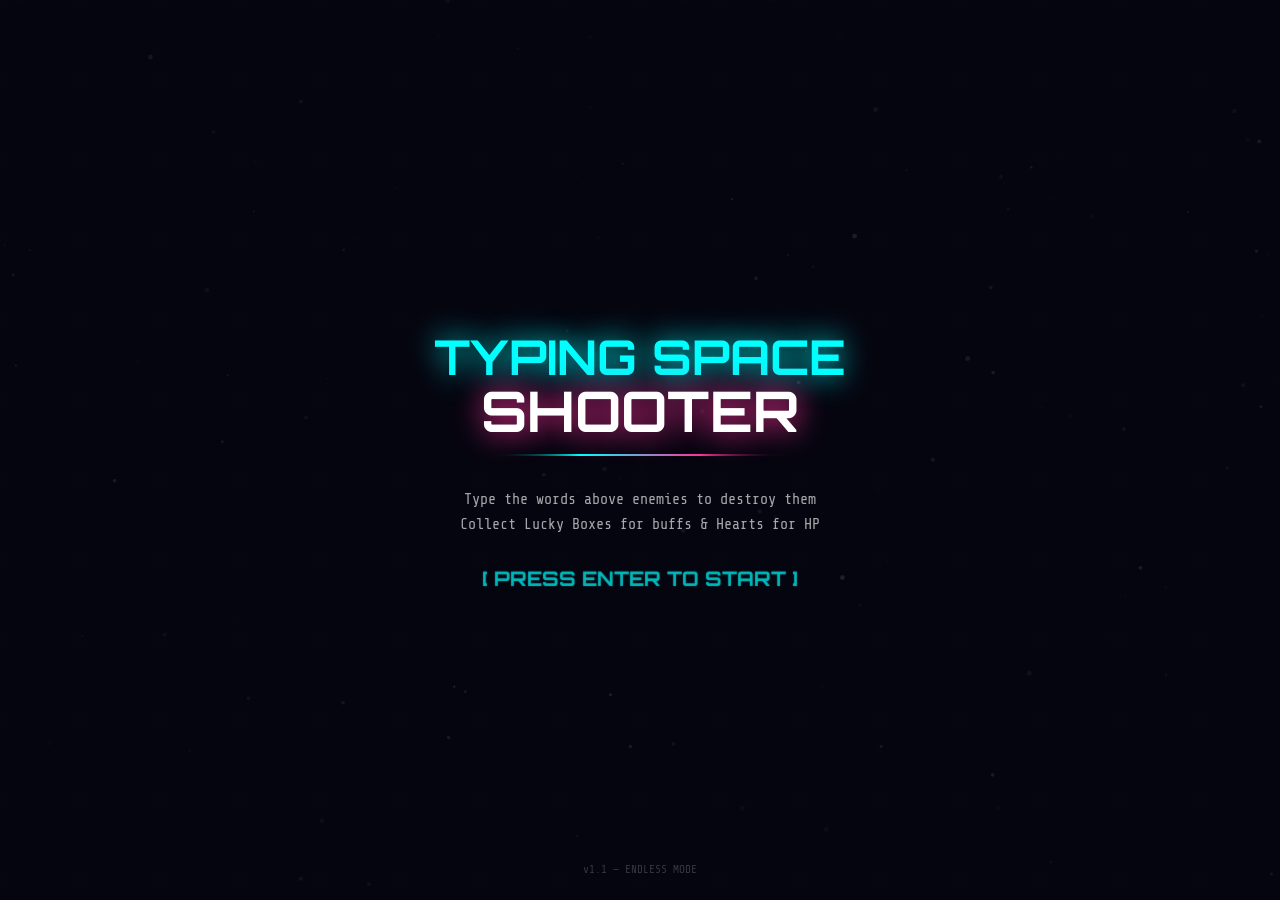
==== index.html @ d205c5cc "merubah setting, bahasa, fitur game skill unik" ====
<!DOCTYPE html>
<html lang="en">
<head>
  <meta charset="UTF-8">
  <meta name="viewport" content="width=device-width, initial-scale=1.0">
  <meta name="description" content="Vertical Typing Space Shooter - Type words to destroy aliens in this endless cyberpunk space shooter game.">
  <title>Typing Space Shooter</title>
  <link href="https://fonts.googleapis.com/css2?family=Orbitron:wght@400;700;900&family=Share+Tech+Mono&display=swap" rel="stylesheet">
  <link rel="stylesheet" href="css/style.css">
</head>
<body>
  <canvas id="gameCanvas"></canvas>



<script src="js/main.js"></script>
</body>
</html>
---- css/style.css ----
* { margin: 0; padding: 0; box-sizing: border-box; }
    body {
      background: #000;
      overflow: hidden;
      font-family: 'Orbitron', monospace;
      cursor: default;
      user-select: none;
    }
    canvas { display: block; }
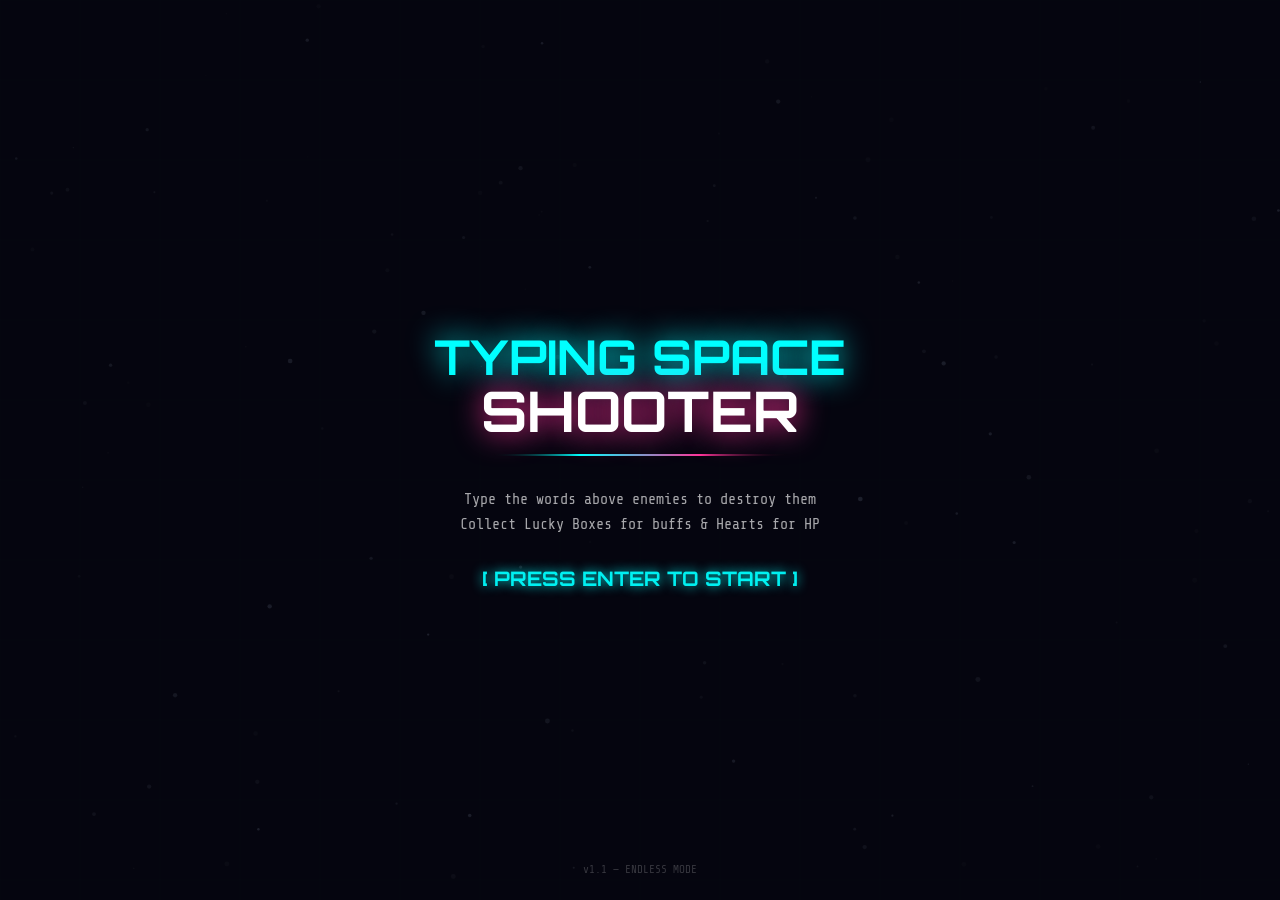
==== commit cd834d39: "Merge pull request #2 from Albar19/dev Dev" ====
--- a/index.html
+++ b/index.html
@@ -13,6 +13,6 @@
 
 
 
-<script src="js/main.js"></script>
+<script type="module" src="js/main.js"></script>
 </body>
 </html>
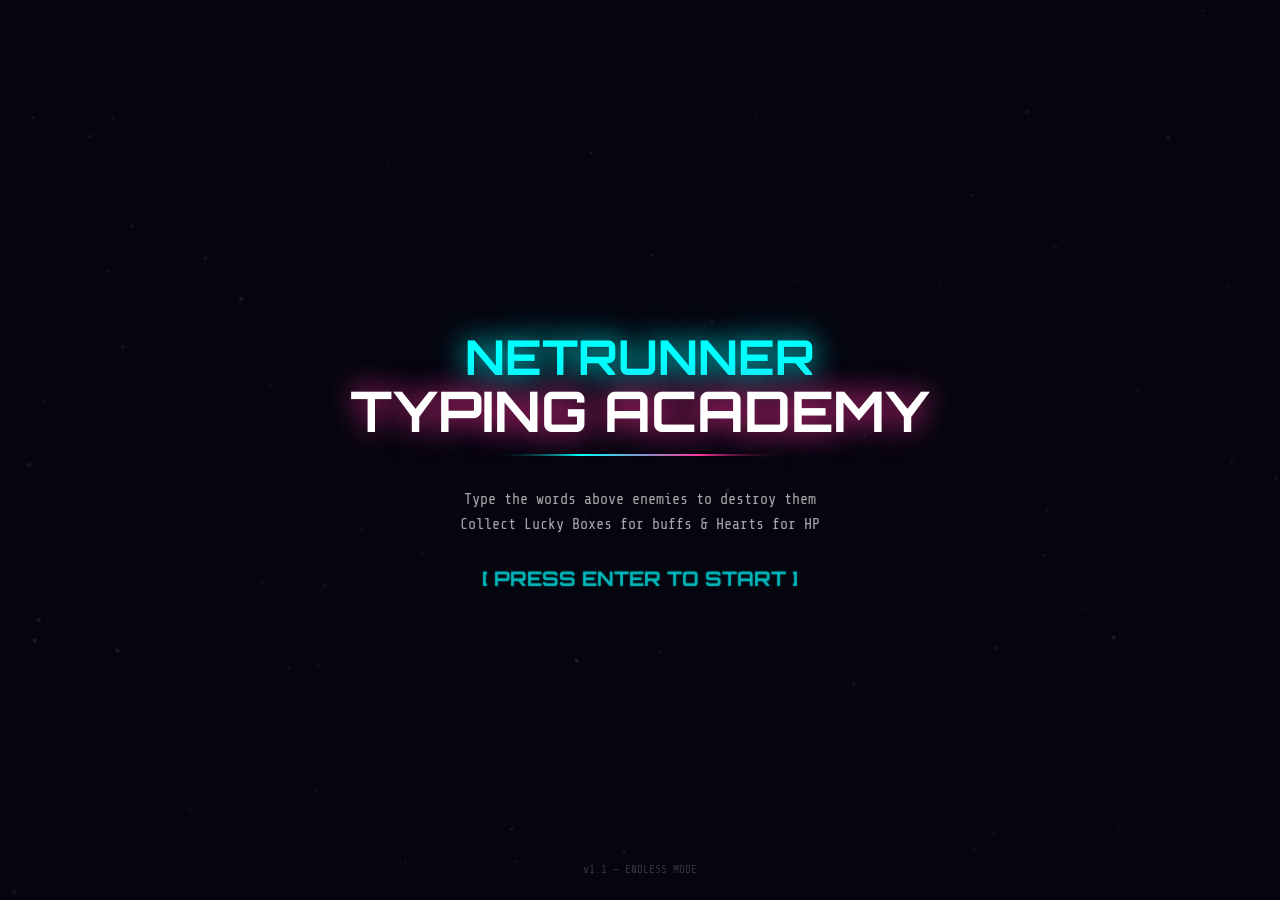
==== commit e44d68b3: "chore: rename game to NetRunner: Belajar Mengetik" ====
--- a/index.html
+++ b/index.html
@@ -3,8 +3,8 @@
 <head>
   <meta charset="UTF-8">
   <meta name="viewport" content="width=device-width, initial-scale=1.0">
-  <meta name="description" content="Vertical Typing Space Shooter - Type words to destroy aliens in this endless cyberpunk space shooter game.">
-  <title>Typing Space Shooter</title>
+  <meta name="description" content="NetRunner: Belajar Mengetik - A cyberpunk-themed typing trainer game for learning to type quickly and accurately.">
+  <title>NetRunner: Belajar Mengetik</title>
   <link href="https://fonts.googleapis.com/css2?family=Orbitron:wght@400;700;900&family=Share+Tech+Mono&display=swap" rel="stylesheet">
   <link rel="stylesheet" href="css/style.css">
 </head>
